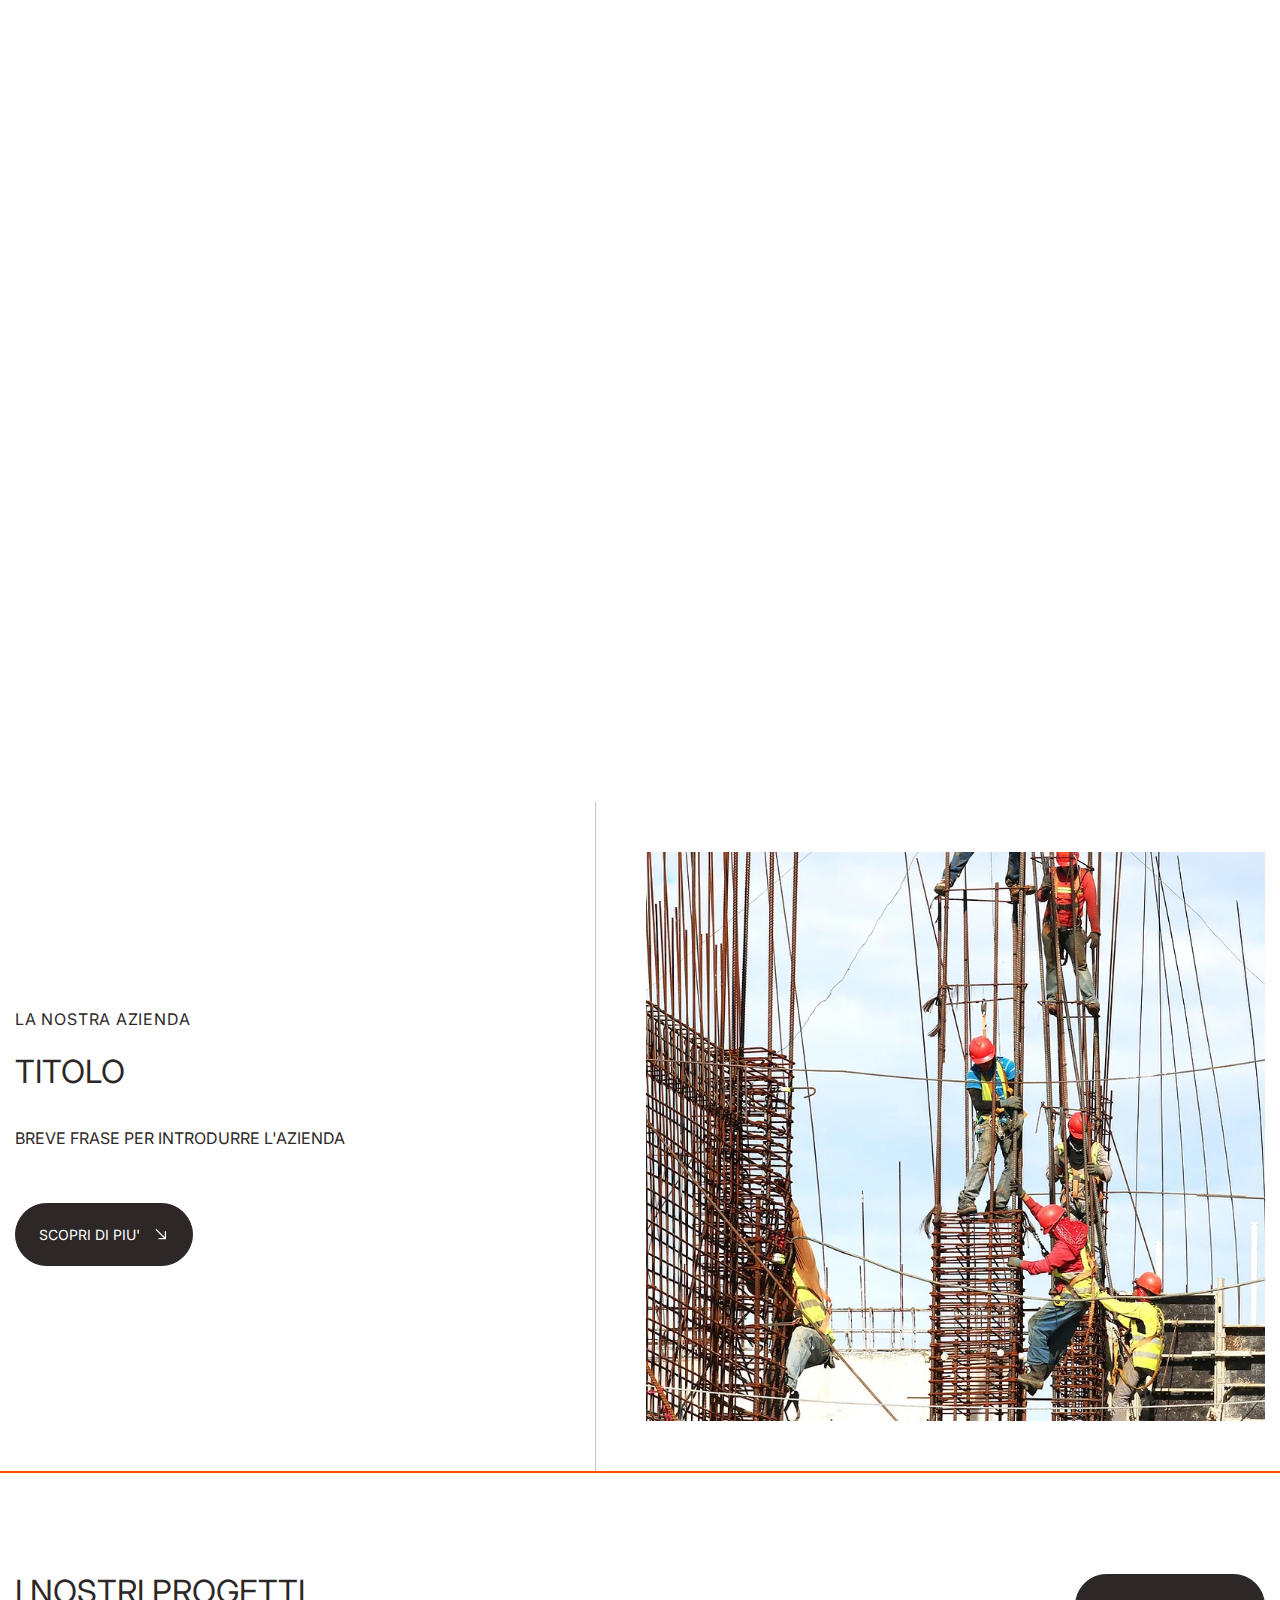
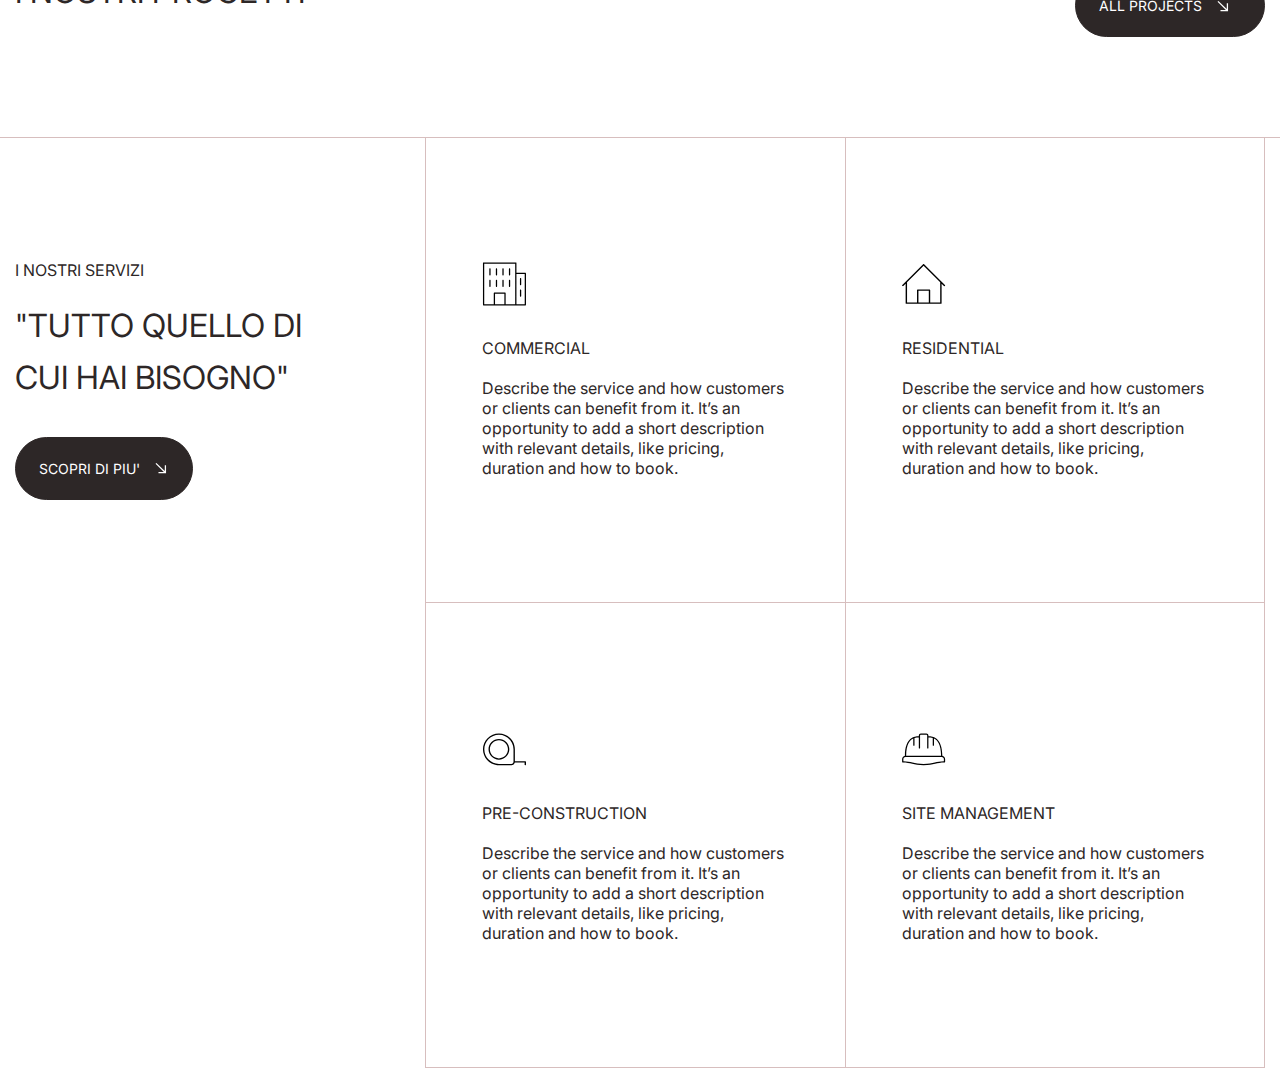
==== index.html @ 2eb49953 "add files" ====
<!DOCTYPE html>
<html lang="en">
	<head>
		<meta charset="UTF-8" />
		<meta name="viewport" content="width=device-width, initial-scale=1.0" />
		<link
			href="https://fonts.googleapis.com/css?family=Inter:regular,600,700,800&display=swap"
			rel="stylesheet"
		/>
		<link
			rel="stylesheet"
			href="https://cdn.jsdelivr.net/npm/swiper@11/swiper-bundle.min.css"
		/>
		<link rel="stylesheet" href="css/style.css" />
		<title>Opus Edile</title>
	</head>
	<body>
		<div class="wrapper">
			<header class="header">
				<div class="header__container">
					<a href="#" class="header__logo">Opus Edile</a>
					<nav class="header__menu menu">
						<div class="menu__body">
							<ul class="menu__list">
								<li class="menu__item">
									<a href="#Home" class="menu__link">HOME</a>
								</li>
								<li class="menu__item">
									<a href="#Home" class="menu__link">CHI SIAMO</a>
								</li>
								<li class="menu__item">
									<a href="./servici.html" class="menu__link">SERVIZI</a>
								</li>
								<li class="menu__item">
									<a href="#Home" class="menu__link">SOSTENIBILITA'</a>
								</li>
								<li class="menu__item">
									<a href="#Home" class="menu__link">CONTATTACI</a>
								</li>
							</ul>
						</div>
					</nav>
					<button class="icon-menu" type="button">
						<span></span>
					</button>
				</div>
			</header>
			<main class="page">
				<section class="page__testo testo">
					<div class="testo__container">
						<div class="testo__body">
							<h1 class="testo__title">TESTO</h1>
							<h2 class="testo__subtitle">SOTTOTESTO</h2>
						</div>
					</div>
					<div class="testo__video _ibg">
						<video autoplay muted loop>
							<source src="img/testo/sky.mp4" type="video/mp4" />
						</video>
					</div>
				</section>
				<section class="page__titolo titolo">
					<div class="titolo__container">
						<div class="titolo__content">
							<div class="titolo__info">
								<p class="titolo__subtitle text">LA NOSTRA AZIENDA</p>
								<h2 class="titolo__title title">TITOLO</h2>
								<p class="titolo__text text">
									BREVE FRASE PER INTRODURRE L'AZIENDA
								</p>
							</div>
							<a href="./servici.html" class="titolo__button button"
								>SCOPRI DI PIU'<svg class="btn-arrow" width="14" height="14">
									<use href="./img/icons/symbol-defs.svg#icon-arrow"></use></svg
							></a>
						</div>
						<div class="titolo__image">
							<img src="img/titolo/builders-vertical.webp" alt="builders" />
						</div>
					</div>
				</section>
				<section class="page__projects projects">
					<div class="projects__container">
						<div class="projects__head">
							<div class="projects__title title">I NOSTRI PROGETTI</div>
							<a href="./sostenibilita.html" class="projects__button button"
								>ALL PROJECTS<svg class="btn-arrow" width="14" height="14">
									<use href="./img/icons/symbol-defs.svg#icon-arrow"></use></svg
							></a>
						</div>
						<!-- <div class="project__slider">
							<div class="swiper-container">
								<div class="swiper-wrapper">
									<div class="swiper-slide"></div>
								</div>
								<div class="swiper-button-prev"></div>
								<div class="swiper-slider-next"></div>
							</div>
						</div> -->
					</div>
				</section>
				<section class="page__services services">
					<div class="services__container">
						<div class="services__info info-services">
							<p class="info-services__text text">I NOSTRI SERVIZI</p>
							<h2 class="info-services__title title">
								"TUTTO QUELLO DI CUI HAI BISOGNO"
							</h2>
							<a href="./servici.html" class="info-services__button button"
								>SCOPRI DI PIU'<svg class="btn-arrow" width="14" height="14">
									<use href="./img/icons/symbol-defs.svg#icon-arrow"></use></svg
							></a>
						</div>
						<div class="services__cards cards-services">
							<ul class="cards-services__list">
								<li class="cards-services__item">
									<svg class="cards-services__icon" width="44" height="44">
										<use
											href="./img/icons/symbol-defs.svg#icon-commercial"
										></use>
									</svg>
									<h3 class="cards-services__title text">COMMERCIAL</h3>
									<p class="cards-services__text text">
										Describe the service and how customers or clients can
										benefit from it. It’s an opportunity to add a short
										description with relevant details, like pricing, duration
										and how to book.
									</p>
								</li>
								<li class="cards-services__item">
									<svg class="cards-services__icon" width="44" height="44">
										<use
											href="./img/icons/symbol-defs.svg#icon-residential"
										></use>
									</svg>
									<h3 class="cards-services__title text">RESIDENTIAL</h3>
									<p class="cards-services__text text">
										Describe the service and how customers or clients can
										benefit from it. It’s an opportunity to add a short
										description with relevant details, like pricing, duration
										and how to book.
									</p>
								</li>
								<li class="cards-services__item">
									<svg class="cards-services__icon" width="44" height="44">
										<use
											href="./img/icons/symbol-defs.svg#icon-construction"
										></use>
									</svg>
									<h3 class="cards-services__title text">PRE-CONSTRUCTION</h3>
									<p class="cards-services__text text">
										Describe the service and how customers or clients can
										benefit from it. It’s an opportunity to add a short
										description with relevant details, like pricing, duration
										and how to book.
									</p>
								</li>
								<li class="cards-services__item">
									<svg class="cards-services__icon" width="44" height="44">
										<use
											href="./img/icons/symbol-defs.svg#icon-management"
										></use>
									</svg>
									<h3 class="cards-services__title text">SITE MANAGEMENT</h3>
									<p class="cards-services__text text">
										Describe the service and how customers or clients can
										benefit from it. It’s an opportunity to add a short
										description with relevant details, like pricing, duration
										and how to book.
									</p>
								</li>
							</ul>
						</div>
					</div>
				</section>
			</main>
			<footer class="footer"></footer>
		</div>
		<script src="https://cdn.jsdelivr.net/npm/swiper@11/swiper-bundle.min.js"></script>
		<script src="js/script.js"></script>
	</body>
</html>
---- css/style.css ----
/* ----------------------- */
/* -------- RESET -------- */
/* ---------------------- */
@import url("reset.css");
:root {
	--main-text: #2d2727;
	--second-clr: #fff;
	--menu-color: #2d2727;
}
/* ---------------------- */
body {
	font-family: Inter;
	color: var(--main-text);
}
/* ---------------------- */
.wrapper {
	min-height: 100%;
	display: flex;
	flex-direction: column;
	overflow: clip;
}
/* ---------------------- */
[class*="__container"] {
	max-width: 1300px;
	margin: 0 auto;
	padding: 0 15px;
}
/* ---------------------- */
.page {
	flex: 1 1 auto;
}

/* ----Header------------ */
.header {
	position: fixed;
	top: 0;
	left: 0;
	width: 100%;
	z-index: 50;
	color: var(--second-clr);
	padding: 40px 0px 40px 0px;
	transition: all 0.5s ease 0s;
}

.header__container {
	display: flex;
	align-items: center;
	justify-content: space-between;
	/* min-height: 110px; */
	position: relative;
	z-index: 21;
}
.header.sticky {
	padding: 35px 0px 35px 0px;
	background-color: #2d2727;
	transition: all 0.9s ease 0s;
}

@media (max-width: 991.98px) {
	.header {
		padding: 25px 0px 25px 0px;
	}
	.header.sticky {
		padding: 20px 0px 20px 0px;
	}
}
.header__logo {
	position: relative;
	z-index: 20;
	font-weight: 800;
	font-size: 25px;
	text-transform: uppercase;
}

@media (max-width: 424.98px) {
	.header__logo {
		font-size: 20px;
	}
}
.header__menu {
}
.menu {
}

.menu__list {
	display: flex;
	column-gap: 40px;
	flex-wrap: wrap;
}
.menu__item {
}
.menu__link {
	display: block;
	font-weight: 700;
	font-size: 14px;
	transition: color 0.6s ease 0s;
}
.menu__item:hover .menu__link {
	color: #ff5200;
}
.icon-menu {
	display: none;
}

@media (max-width: 991.98px) {
	.icon-menu {
		display: block;
		flex: 0 0 30px;
		height: 18px;
		position: relative;
		z-index: 30;
	}
	.icon-menu:active::before,
	.icon-menu:active::after,
	.icon-menu:active span {
		background-color: #fdc4a9;
	}
	.icon-menu span,
	.icon-menu::before,
	.icon-menu::after {
		content: "";
		right: 0;
		position: absolute;
		width: 100%;
		height: 2px;
		background-color: #fff;
		transition: all 0.3s ease 0s;
	}
	.icon-menu::before {
		top: 0;
	}

	.icon-menu::after {
		bottom: 0;
	}

	.icon-menu span {
		top: calc(50% - 1px);
	}

	.menu-open .icon-menu::before {
		top: calc(50% - 1px);
		transform: rotate(-45deg);
	}

	.menu-open .icon-menu::after {
		bottom: calc(50% - 1px);
		transform: rotate(45deg);
	}

	.menu-open .icon-menu span {
		width: 0;
	}

	.menu-open .menu__body,
	.menu-open .menu__body::before {
		right: 0;
	}

	.menu__body {
		position: fixed;
		height: 100%;
		width: 275px;
		right: -100%;
		top: 0;
		padding: 100px 15px 30px 15px;
		background-color: var(--menu-color);
		overflow: auto;
		transition: right 0.4s ease 0s;
	}

	.menu__body::before {
		content: "";
		width: 275px;
		position: fixed;
		top: 0;
		right: -100%;
		z-index: 2;
		height: 70px;
		background-color: var(--menu-color);
		transition: right 0.4s ease 0s;
	}

	.menu__list {
		flex-direction: column;
		justify-content: center;
		text-align: center;
		row-gap: 30px;
	}

	.menu__link {
		font-size: 30px;
		font-weight: 400;
	}

	.menu__item:focus .menu__link,
	.menu__item:active .menu__link,
	.menu__item:hover .menu__link {
		color: #fdc4a9;
	}
}

@media (max-width: 767.98px) {
	.menu__body {
		width: 100%;
	}

	.menu__body::before {
		content: "";
		position: fixed;
		top: 0;
		/* left: 0; */
		width: 100%;
	}
}

/* ----Page---------------- */

/* ----Testo--------------- */

._ibg {
	position: relative;
}

._ibg video {
	position: absolute;
	width: 100%;
	height: 100%;
	top: 0;
	left: 0;
	z-index: 1;
	object-fit: cover;
}

.testo__video {
	position: absolute;
	width: 100%;
	height: 100%;
	top: 0;
	left: 0;
}

@media (max-width: 998.98px) {
	.testo__video video {
		object-position: right;
	}
}

.page__testo {
	position: relative;
}

.testo__body {
	padding: 530px 0px 100px 0px;
	position: relative;
	z-index: 2;
}

.testo__title {
	color: var(--second-clr);
	font-size: 95px;
	line-height: 1.21;
}

.testo__title:not(:last-child) {
	margin-bottom: 18px;
}

.testo__subtitle {
	color: var(--second-clr);
	font-size: 32px;
}

@media (max-width: 998.98px) {
	.testo__body {
		padding: 150px 0px 150px 0px;
	}
	.testo__title {
		font-size: 75px;
	}

	.testo__subtitle {
		font-size: 30px;
	}
}

@media (max-width: 424.98px) {
	.testo__body {
		padding: 100px 0px 85px 0px;
	}
	.testo__title {
		font-size: 50px;
	}

	.testo__subtitle {
		font-size: 28px;
	}
}

@media (max-width: 320px) {
	.testo__body {
		padding: 90px 0px 85px 0px;
	}

	.testo__title {
		font-size: 40px;
	}
	.testo__subtitle {
		font-size: 26px;
	}
}

/* ----Titolo------------------ */
.page__titolo {
}
.titolo {
	border-bottom: 2px solid #ff5200;
}
.titolo__container {
	display: flex;
	justify-content: space-between;
	align-items: center;
}

@media (max-width: 991.98px) {
	.titolo {
		padding-top: 10px;
		padding-bottom: 25px;
	}
	.titolo__container {
		flex-direction: column;
		align-items: start;
	}
}

.titolo__content {
}
.titolo__info {
	margin-bottom: 50px;
}

.titolo__subtitle {
	line-height: 1.39;
	letter-spacing: 0.788px;
	margin-bottom: 16px;
}
.text {
}
.titolo__title {
	margin-bottom: 27px;
}
.title {
	font-size: 32px;
	line-height: 1.6;
}
.titolo__text {
	line-height: 1.8;
}

@media (max-width: 991.98px) {
	.titolo__content {
		padding: 150px 0 100px 0;
	}
	.titolo__subtitle {
		font-size: 14px;
		font-weight: 600;
	}
	.title {
		font-size: 50px;
	}
}

@media (max-width: 374.98px) {
	.title {
		font-size: 40px;
	}
}
.titolo__button {
}
.button {
	display: flex;
	align-items: center;
	column-gap: 14px;
	background-color: var(--menu-color);
	border: 1px solid var(--menu-color);
	color: var(--second-clr);
	font-size: 14px;
	padding: 22px 23px;
	border-radius: 50px;
	max-width: 178px;
	transition: all 0.6s ease 0s;
}
.button .btn-arrow {
	transition: all 0.4s ease 0s;
	fill: var(--second-clr);
}

.button:hover,
.button:active {
	background-color: var(--second-clr);
	color: var(--menu-color);
}

.button:hover .btn-arrow,
.button:active .btn-arrow {
	transform: rotate(315deg);
	fill: #2d2727;
}
.titolo__image {
	padding: 50px 0 50px 50px;
	border-left: 1px solid #d7bebe;
}

.titolo__image img {
	width: 619px;
}
@media (max-width: 991.98px) {
	.titolo__image {
		padding: 0;
		border: none;
		width: 100%;
	}
	.titolo__image img {
		width: 100%;
	}
}
/* ----Projects--------------- */
.page__projects {
}
.projects {
	padding: 93px 0 100px 0;
}
.projects__container {
}
.projects__head {
	display: flex;
	justify-content: space-between;
}
.projects__title {
}
.title {
}
.projects__button {
	margin-top: 8px;
	min-width: 190px;
}
.button {
}
.btn-arrow {
}
.project__slider {
}

/* ----Services------------------- */
.page__services {
}
.services {
	border-top: 1px solid #d7bebe;
}
.services__container {
	display: flex;
	justify-content: space-between;
}

@media (max-width: 991.98px) {
	.services__container {
		flex-direction: column;
		row-gap: 30px;
	}
}
.services__info {
	padding-top: 122px;
	padding-right: 5px;
}
.info-services {
}
.info-services__text {
	margin-bottom: 20px;
	text-transform: uppercase;
}
.text {
}
.info-services__title {
	text-transform: uppercase;
	margin-bottom: 34px;
}

@media (max-width: 991.98px) {
	.info-services__title {
		max-width: 665px;
	}
	.info-services__text {
		font-weight: 500;
	}
}
.title {
}
.info-services__button {
}
.button {
}
.btn-arrow {
}
.services__cards {
}
.cards-services {
}
.cards-services__list {
	display: flex;
	flex-wrap: wrap;
	justify-content: end;
}

.cards-services__item {
	padding: 124px 56px;
	border-left: 1px solid #d7bebe;
	border-bottom: 1px solid #d7bebe;
	flex: 50%;
	max-width: 420px;
}
@media (max-width: 991.98px) {
	.cards-services__list {
		justify-content: center;
	}
	.cards-services__item:nth-child(-n + 2) {
		border-top: 1px solid #d7bebe;
	}
}

.cards-services__item:nth-child(2n + 2) {
	border-right: 1px solid #d7bebe;
}
.cards-services__icon {
	margin-bottom: 28px;
}
.cards-services__title {
	margin-bottom: 20px;
	text-transform: uppercase;
}
.cards-services__text {
}
@media (max-width: 767.98px) {
	.cards-services__list {
		flex-direction: column;
	}
	.cards-services__item {
		max-width: 100%;
		border-right: 1px solid #d7bebe;
	}
	.cards-services__item:not(:first-child) {
		border-top: none;
	}
}
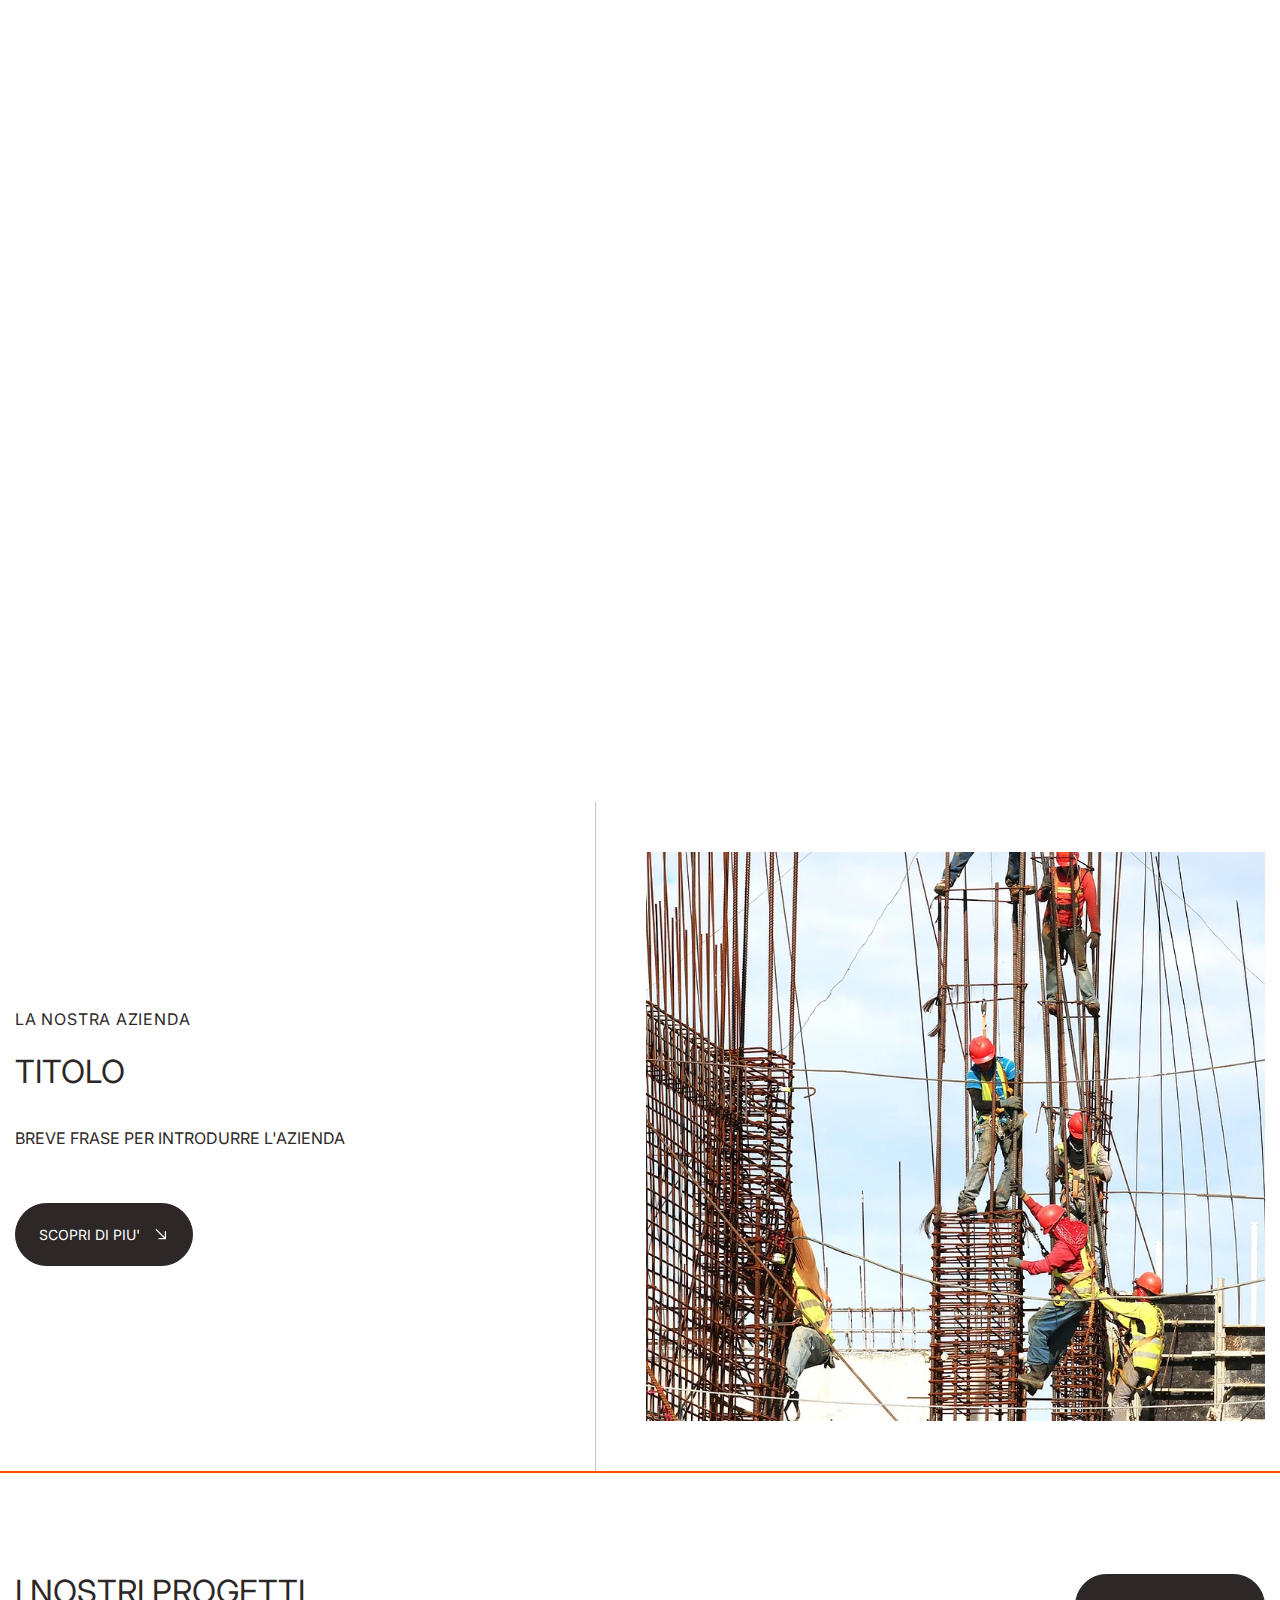
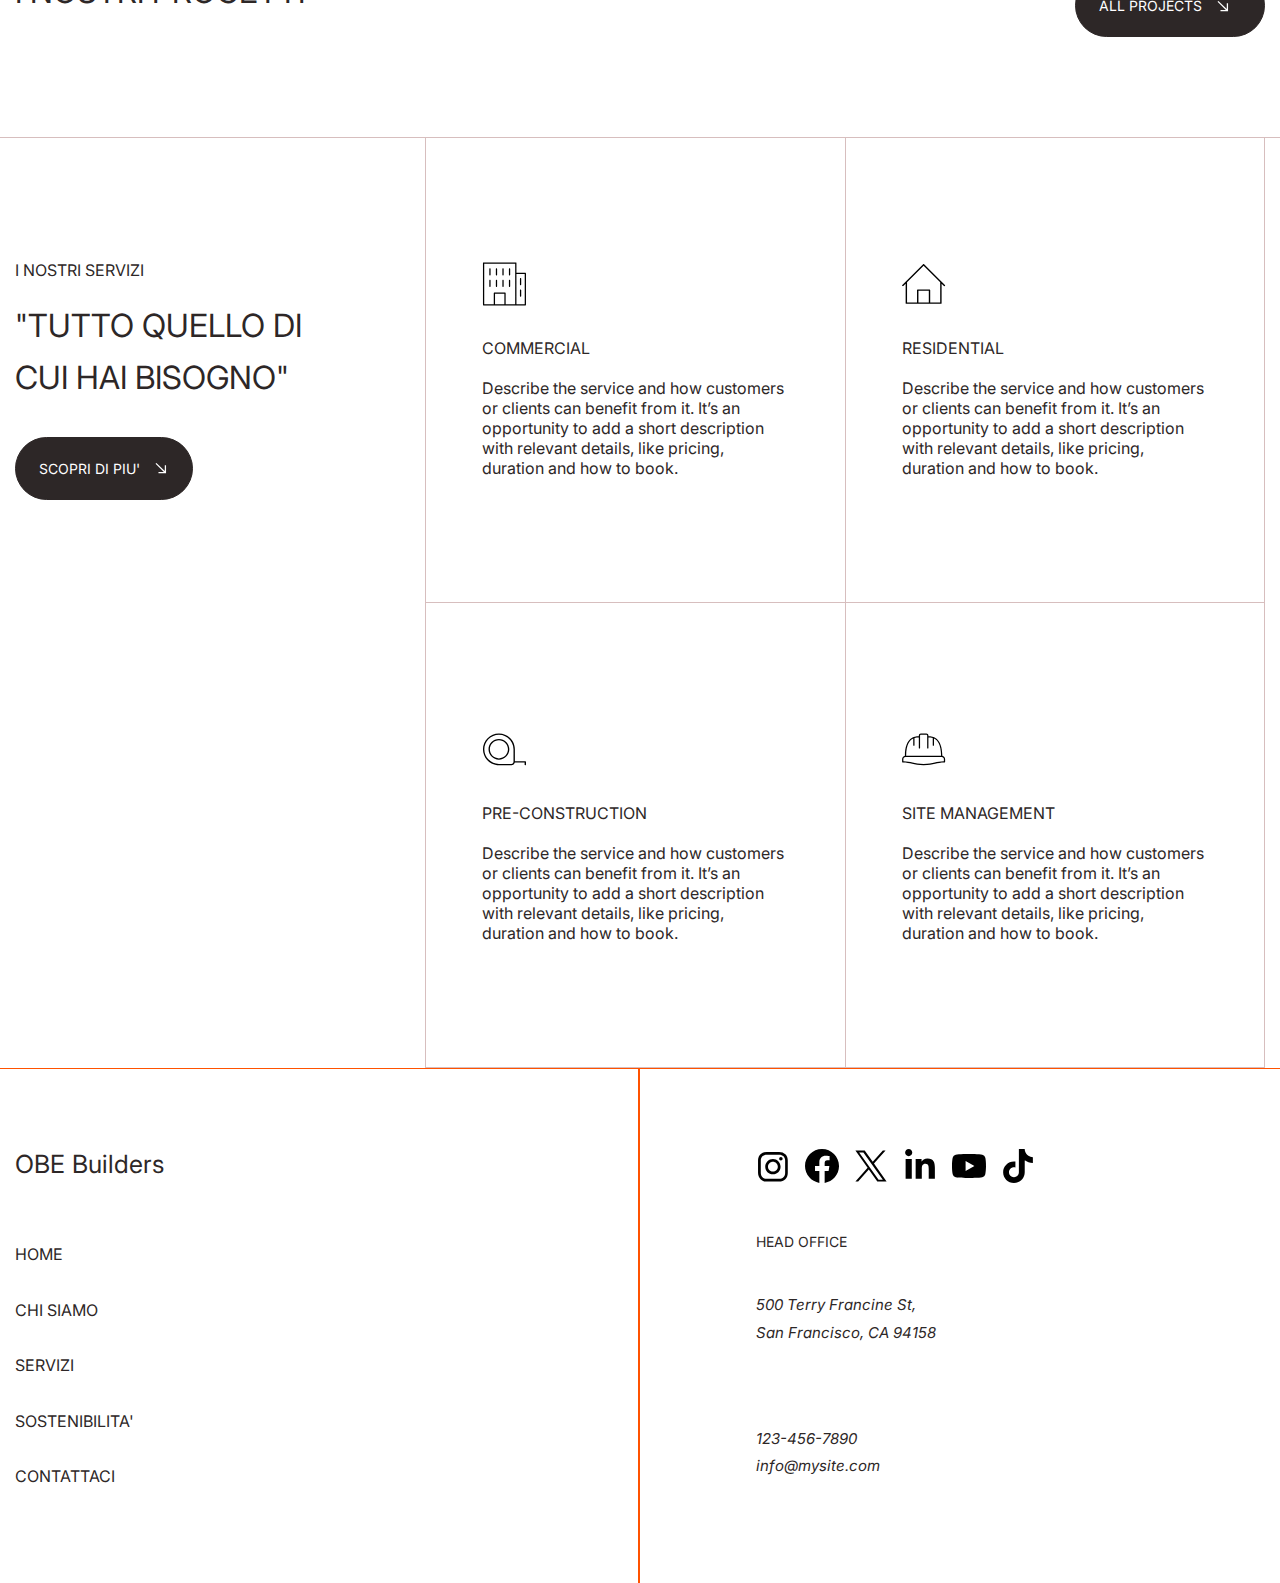
==== commit 86fd8289: "add footer" ====
--- a/index.html
+++ b/index.html
@@ -174,7 +174,106 @@
 					</div>
 				</section>
 			</main>
-			<footer class="footer"></footer>
+			<footer class="footer">
+				<div class="footer__container">
+					<div class="footer__menu">
+						<h3 class="footer__title">OBE Builders</h3>
+						<nav class="footer__nav menu-footer">
+							<div class="menu-footer__body">
+								<ul class="menu-footer__list">
+									<li class="menu-footer__item">
+										<a href="#Home" class="menu-footer__link">HOME</a>
+									</li>
+									<li class="menu-footer__item">
+										<a href="#Home" class="menu-footer__link">CHI SIAMO</a>
+									</li>
+									<li class="menu-footer__item">
+										<a href="./servici.html" class="menu-footer__link"
+											>SERVIZI</a
+										>
+									</li>
+									<li class="menu-footer__item">
+										<a href="#Home" class="menu-footer__link">SOSTENIBILITA'</a>
+									</li>
+									<li class="menu-footer__item">
+										<a href="#Home" class="menu-footer__link">CONTATTACI</a>
+									</li>
+								</ul>
+							</div>
+						</nav>
+					</div>
+					<div class="footer__contacts contacts-footer">
+						<ul class="contacts-footer__socials socials-contacts">
+							<li class="social-contacts__item">
+								<a href="" class="social-contacts__link">
+									<svg class="social-icon" height="34" width="34">
+										<use
+											href="./img/icons/symbol-defs.svg#icon-instagram"
+										></use>
+									</svg>
+								</a>
+							</li>
+							<li class="social-contacts__item">
+								<a href="" class="social-contacts__link">
+									<svg class="social-icon" height="34" width="34">
+										<use href="./img/icons/symbol-defs.svg#icon-facebook"></use>
+									</svg>
+								</a>
+							</li>
+							<li class="social-contacts__item">
+								<a href="" class="social-contacts__link">
+									<svg class="social-icon" height="34" width="34">
+										<use href="./img/icons/symbol-defs.svg#icon-x"></use>
+									</svg>
+								</a>
+							</li>
+							<li class="social-contacts__item">
+								<a href="" class="social-contacts__link">
+									<svg class="social-icon" height="34" width="34">
+										<use href="./img/icons/symbol-defs.svg#icon-linkedin"></use>
+									</svg>
+								</a>
+							</li>
+							<li class="social-contacts__item">
+								<a href="" class="social-contacts__link">
+									<svg class="social-icon" height="34" width="34">
+										<use href="./img/icons/symbol-defs.svg#icon-youtube"></use>
+									</svg>
+								</a>
+							</li>
+							<li class="social-contacts__item">
+								<a href="" class="social-contacts__link">
+									<svg class="social-icon" height="34" width="34">
+										<use href="./img/icons/symbol-defs.svg#icon-tiktok"></use>
+									</svg>
+								</a>
+							</li>
+						</ul>
+						<h4 class="contacts-footer__title">HEAD OFFICE</h4>
+						<address class="contacts-footer__address address-contacts">
+							<ul class="address-contacts__list">
+								<li class="address-contacts__item">
+									<a href="" class="address-contacts__link"
+										>500 Terry Francine St, San Francisco, CA 94158</a
+									>
+								</li>
+								<li class="address-contacts__item">
+									<a href="tel:1234567890" class="address-contacts__link"
+										>123-456-7890</a
+									>
+								</li>
+								<li class="address-contacts__item">
+									<a
+										href="maleto:info@mysite.com"
+										class="address-contacts__link"
+										>info@mysite.com</a
+									>
+								</li>
+							</ul>
+						</address>
+					</div>
+				</div>
+			</footer>
 		</div>
 		<script src="https://cdn.jsdelivr.net/npm/swiper@11/swiper-bundle.min.js"></script>
 		<script src="js/script.js"></script>
--- a/css/style.css
+++ b/css/style.css
@@ -551,3 +551,119 @@
 		border-top: none;
 	}
 }
+
+/* ----Footer------- */
+.footer {
+	border-top: 1px solid #ff5200;
+}
+.footer__container {
+	display: flex;
+}
+
+.footer__menu {
+	border-right: 2px solid #ff5200;
+	flex: 0 1 50%;
+	padding-top: 80px;
+	padding-bottom: 96px;
+}
+
+@media (max-width: 998.98px) {
+	.footer__menu {
+		display: none;
+	}
+}
+.footer__title {
+	font-size: 25px;
+	margin-bottom: 64px;
+}
+.footer__nav {
+}
+.menu-footer {
+}
+.menu-footer__body {
+}
+.menu-footer__list {
+}
+.menu-footer__item:not(:last-child) {
+	margin-bottom: 33px;
+}
+.menu-footer__link {
+	line-height: 1.4;
+	transition: color 0.3s ease 0s;
+}
+
+.menu-footer__link:hover {
+	color: #ff5200;
+}
+.menu__item {
+}
+
+.footer__contacts {
+}
+.contacts-footer {
+	padding-top: 80px;
+	padding-left: 116px;
+}
+.contacts-footer__socials {
+}
+.socials-contacts {
+	display: flex;
+	column-gap: 15px;
+	margin-bottom: 45px;
+}
+.social-contacts__link {
+	transition: all 0.3s ease 0s;
+}
+.social-contacts__item:hover .social-contacts__link {
+	fill: #ff5200;
+}
+.social-contacts__link {
+}
+.social-icon {
+}
+.contacts-footer__title {
+	font-size: 14px;
+	line-height: 1.4;
+	margin-bottom: 39px;
+	text-transform: uppercase;
+}
+.contacts-footer__address {
+}
+.address-contacts {
+}
+.address-contacts__list {
+}
+
+.address-contacts__item {
+	line-height: 1.81;
+	font-size: 15px;
+}
+.address-contacts__item:first-child {
+	max-width: 183px;
+	line-height: 1.87;
+	margin-bottom: 78px;
+}
+.address-contacts__link {
+}
+
+@media (max-width: 998.98px) {
+	.contacts-footer__title {
+		font-size: 18px;
+		font-weight: 500;
+	}
+	.contacts-footer {
+		padding-top: 30px;
+		padding-left: 20px;
+	}
+	.address-contacts__item:first-child {
+		margin-bottom: 40px;
+	}
+}
+@media (max-width: 374.98px) {
+	.contacts-footer {
+		padding-left: 0px;
+	}
+	.address-contacts__item:first-child {
+		margin-bottom: 25px;
+	}
+}
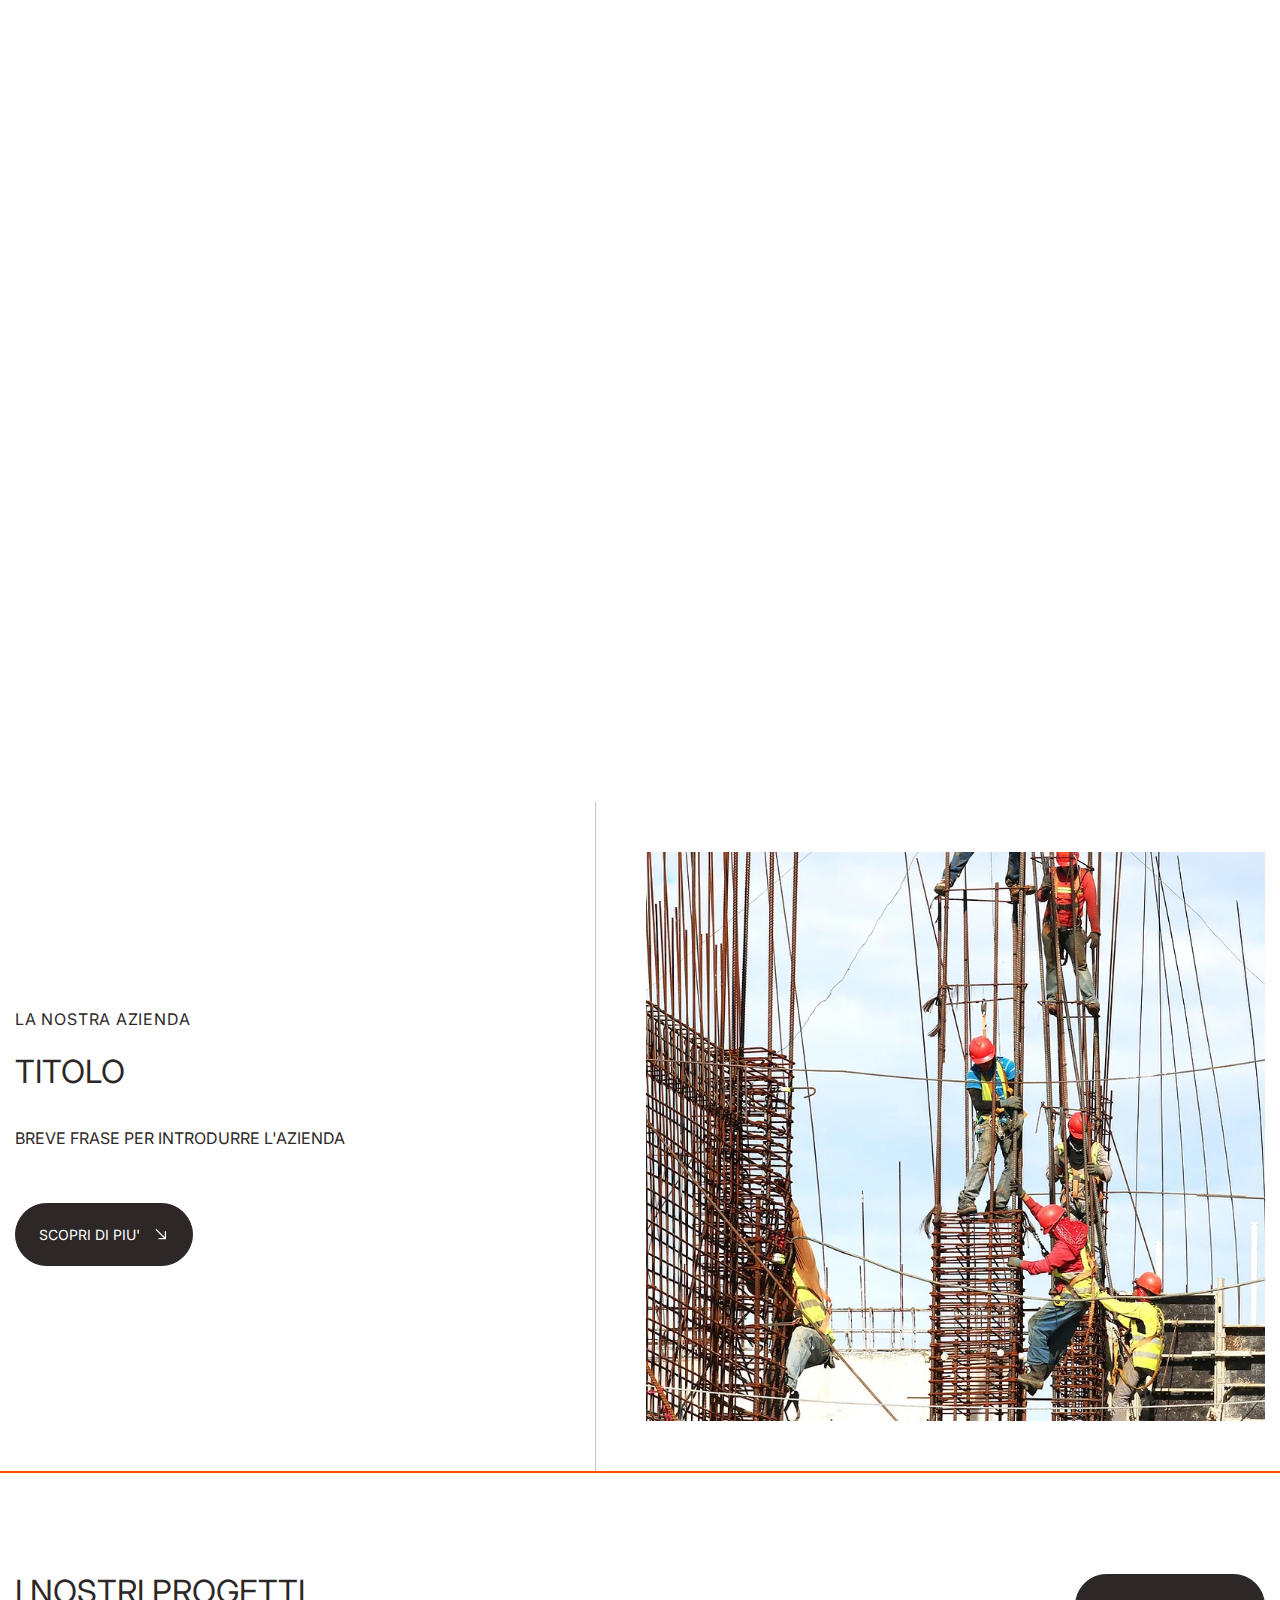
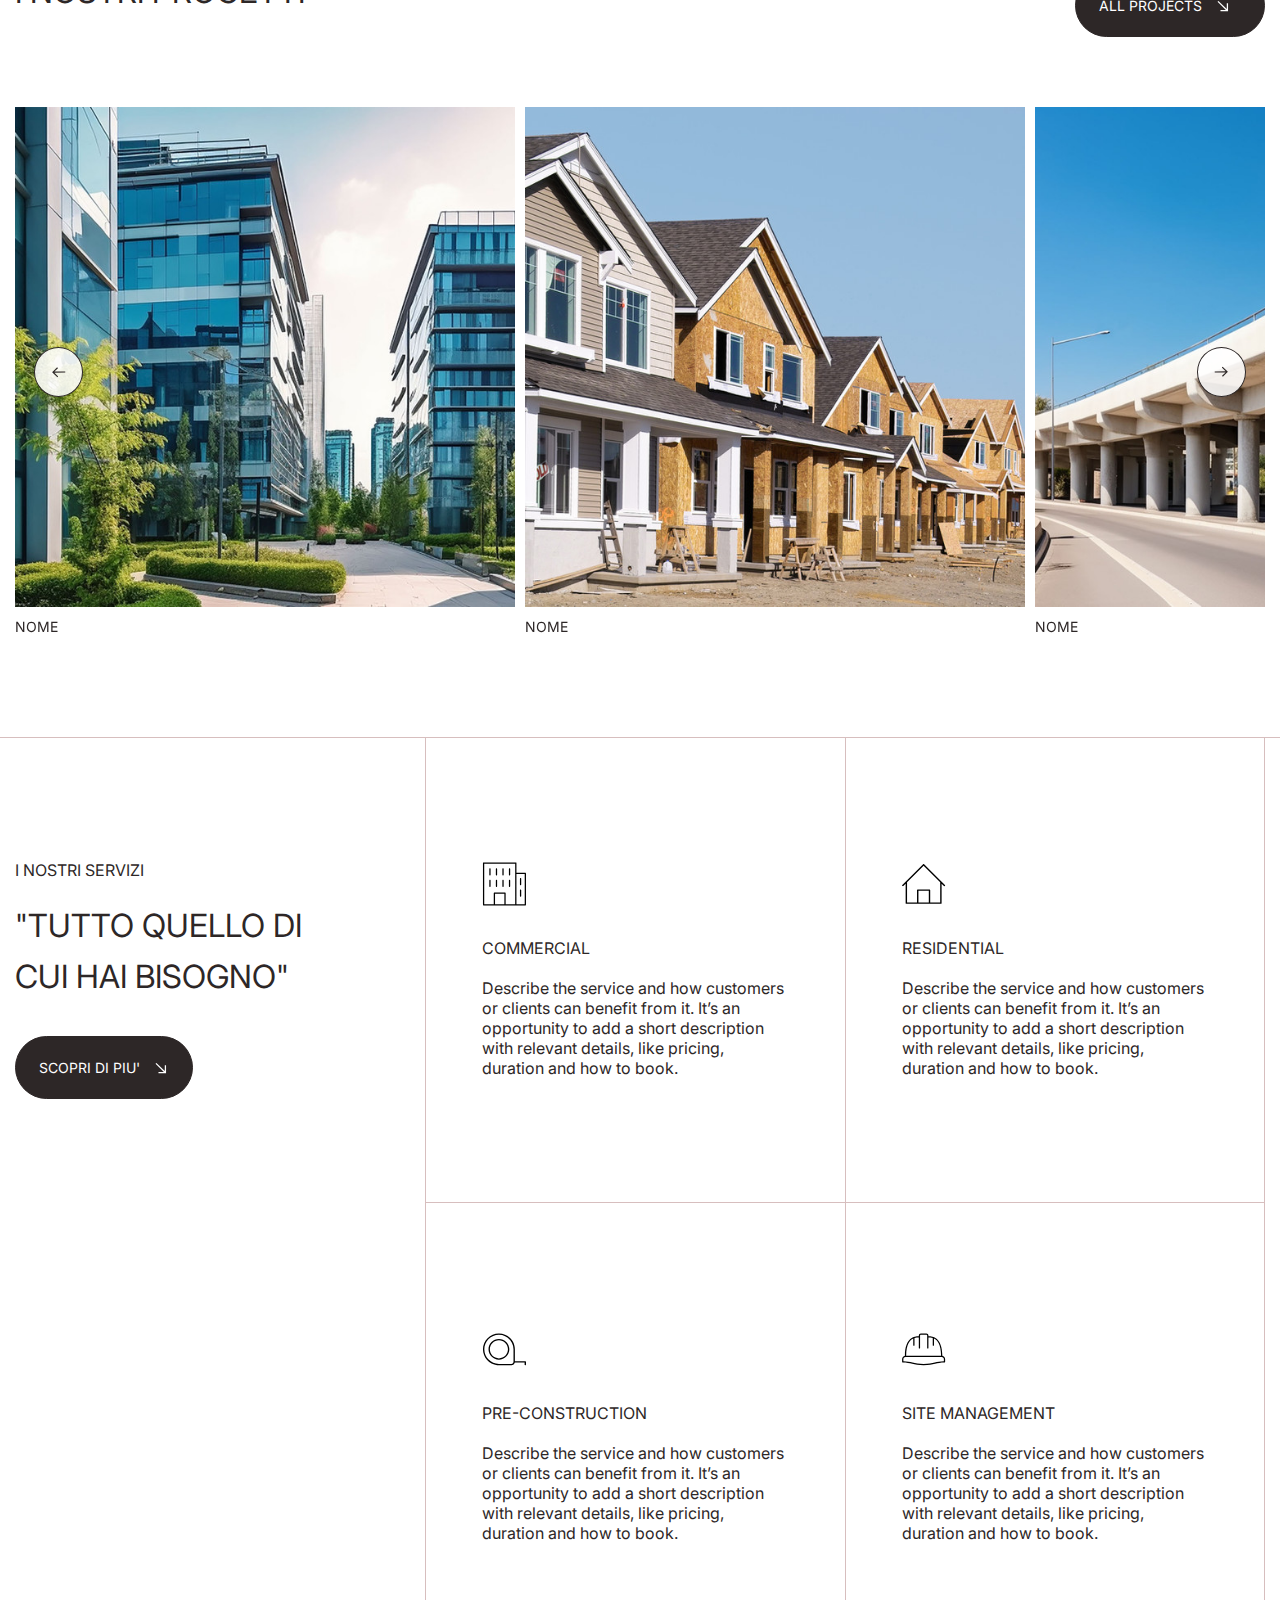
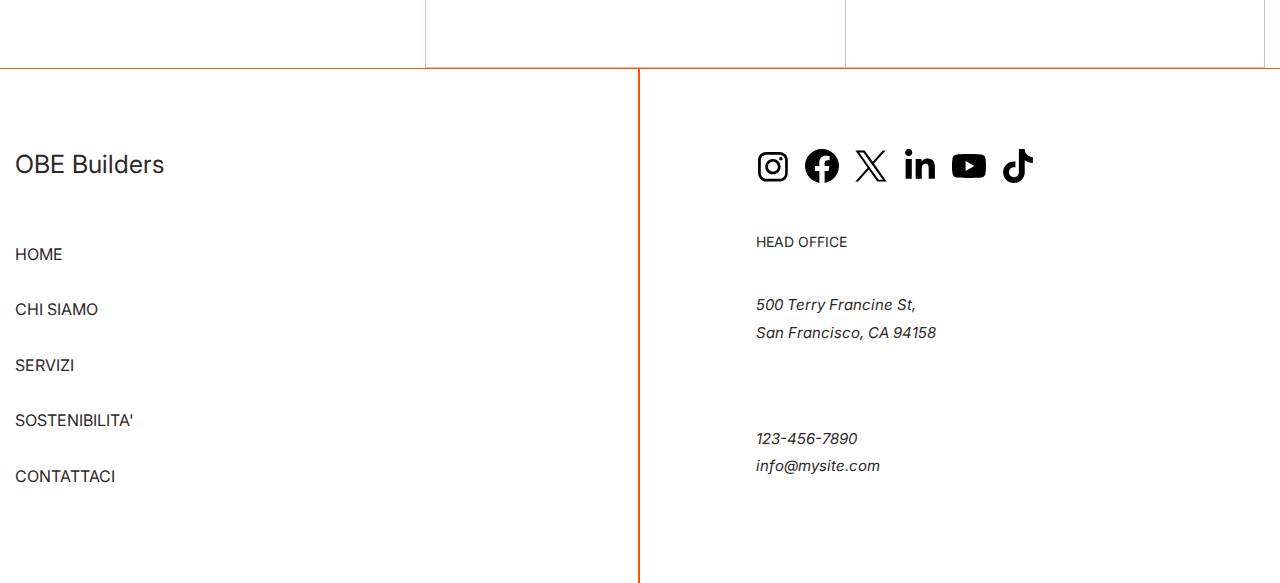
==== commit 2d54980d: "add slider" ====
--- a/index.html
+++ b/index.html
@@ -88,15 +88,50 @@
 									<use href="./img/icons/symbol-defs.svg#icon-arrow"></use></svg
 							></a>
 						</div>
-						<!-- <div class="project__slider">
-							<div class="swiper-container">
-								<div class="swiper-wrapper">
-									<div class="swiper-slide"></div>
+						<div class="project__slider">
+							<div class="slider-project swiper">
+								<div class="slider-project__wrapper swiper-wrapper">
+									<div class="slider-project__slide swiper-slide">
+										<div class="slider-project__image">
+											<img src="./img/projects/slide1.jpg" alt="slide1" />
+										</div>
+										<p class="slider-project__text">NOME</p>
+									</div>
+									<div class="slider-project__slide swiper-slide">
+										<div class="slider-project__image">
+											<img src="./img/projects/slide2.jpg" alt="slide2" />
+										</div>
+										<p class="slider-project__text">NOME</p>
+									</div>
+									<div class="slider-project__slide swiper-slide">
+										<div class="slider-project__image">
+											<img src="./img/projects/slide3.jpg" alt="slide3" />
+										</div>
+										<p class="slider-project__text">NOME</p>
+									</div>
+									<div class="slider-project__slide swiper-slide">
+										<div class="slider-project__image">
+											<img src="./img/projects/slide4.jpg" alt="slide4" />
+										</div>
+										<p class="slider-project__text">PEAK LOGISTICS CENTER</p>
+									</div>
+									<div class="slider-project__slide swiper-slide">
+										<div class="slider-project__image">
+											<img src="./img/projects/slide5.jpg" alt="slide5" />
+										</div>
+										<p class="slider-project__text">BROOKLINE WATER LINE</p>
+									</div>
+									<div class="slider-project__slide swiper-slide">
+										<div class="slider-project__image">
+											<img src="./img/projects/slide6.jpg" alt="slide6" />
+										</div>
+										<p class="slider-project__text">SILVER CREST DAM</p>
+									</div>
 								</div>
+								<div class="swiper-button-next"></div>
 								<div class="swiper-button-prev"></div>
-								<div class="swiper-slider-next"></div>
 							</div>
-						</div> -->
+						</div>
 					</div>
 				</section>
 				<section class="page__services services">
--- a/css/style.css
+++ b/css/style.css
@@ -435,9 +435,23 @@
 .projects__head {
 	display: flex;
 	justify-content: space-between;
+	margin-bottom: 70px;
 }
 .projects__title {
 }
+
+@media (max-width: 767.98px) {
+	.projects {
+		padding: 50px 0 70px 0;
+	}
+	.projects__title {
+		font-size: 28px;
+	}
+	.projects__head {
+		flex-direction: column;
+	}
+}
+
 .title {
 }
 .projects__button {
@@ -448,7 +462,101 @@
 }
 .btn-arrow {
 }
+
+/* =====Slider===================== */
 .project__slider {
+}
+.slider-project {
+	position: relative;
+}
+
+.slider-project__wrapper {
+}
+.swiper-wrapper {
+}
+.slider-project__slide {
+}
+
+/* Для автоматичного відображення кількості слайдів */
+.slider-project .swiper-slide {
+	width: auto;
+}
+
+/* .slider-project .swiper-slide:not(:last-child) {
+	margin-right: 10px;
+} */
+.slider-project__image {
+	text-align: center;
+	height: 500px;
+	margin-bottom: 10px;
+	background: radial-gradient(#383838 70%, #1b1b1b 100%);
+	overflow: hidden;
+	position: relative;
+}
+
+@media (max-width: 424.98px) {
+	.slider-project__image {
+		height: 300px;
+	}
+}
+img {
+	display: block;
+}
+.slider-project__image img {
+	max-width: 100%;
+	height: 100%;
+	/* Cтилі для ховера */
+	/* transform: scale(1); */
+	transition: all 0.7s ease-out;
+}
+
+.slider-project__image:hover img {
+	transform: scale(1.1) translateY(-5px);
+	opacity: 0.5;
+}
+
+.slider-project__text {
+	font-size: 14px;
+	text-transform: uppercase;
+	line-height: 1.4;
+}
+
+/* ---Стрілки перемикання---- */
+
+.slider-project .swiper-button-next::after,
+.slider-project .swiper-button-prev::after {
+	font-size: 30px;
+	color: transparent;
+	display: flex;
+	background: url("../img/arrow-slide.svg") no-repeat center/30%;
+	background-color: #ffffffe0;
+	height: 50px;
+	padding: 10px 16px;
+	border: 1px solid #2d2727;
+	border-radius: 50%;
+	transition: all 0.3s ease 0s;
+}
+.slider-project .swiper-button-next::after {
+	position: relative;
+	right: 20px;
+}
+.slider-project .swiper-button-prev::after {
+	position: relative;
+	left: 20px;
+	transform: rotate(180deg);
+}
+.swiper-button-next:hover.swiper-button-next::after,
+.swiper-button-prev:hover.swiper-button-prev::after {
+	background-color: #fff;
+}
+
+@media (max-width: 424.98px) {
+	.slider-project .swiper-button-next::after {
+		right: 5px;
+	}
+	.slider-project .swiper-button-prev::after {
+		left: 5px;
+	}
 }
 
 /* ----Services------------------- */
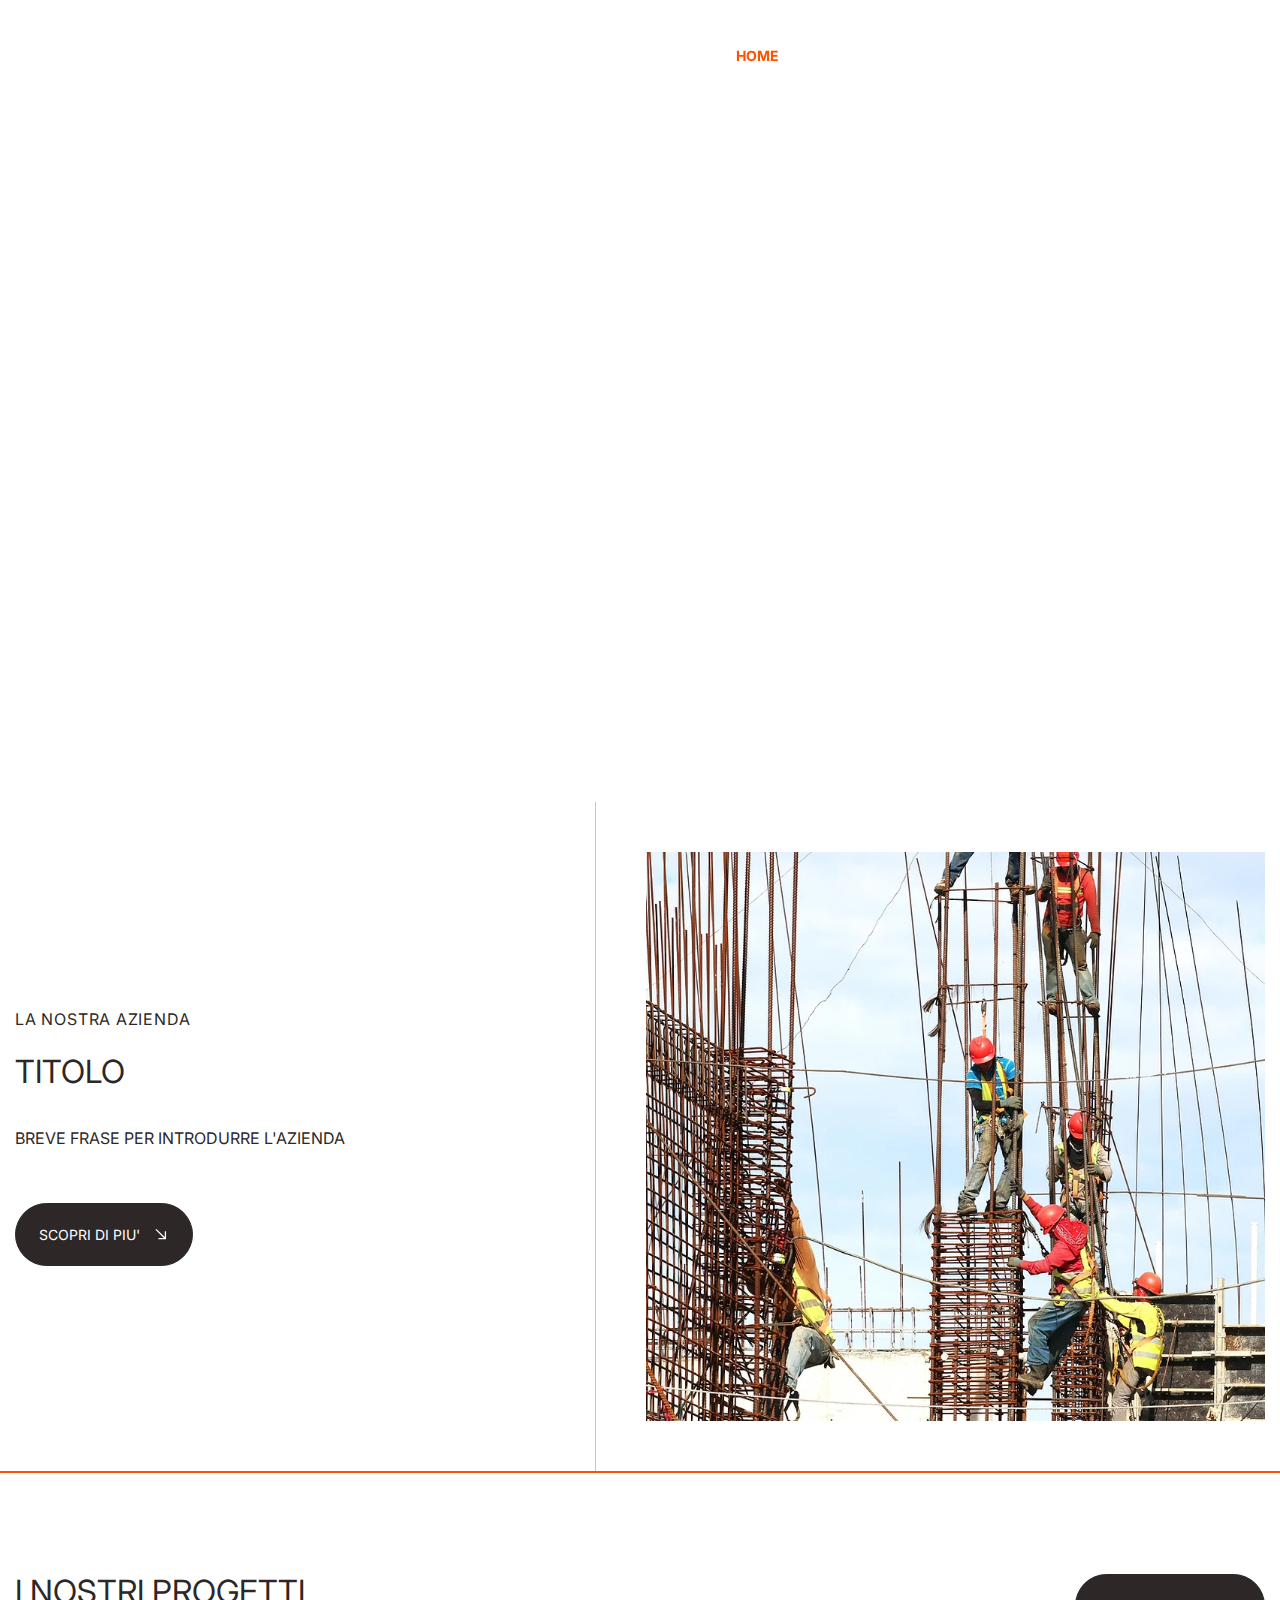
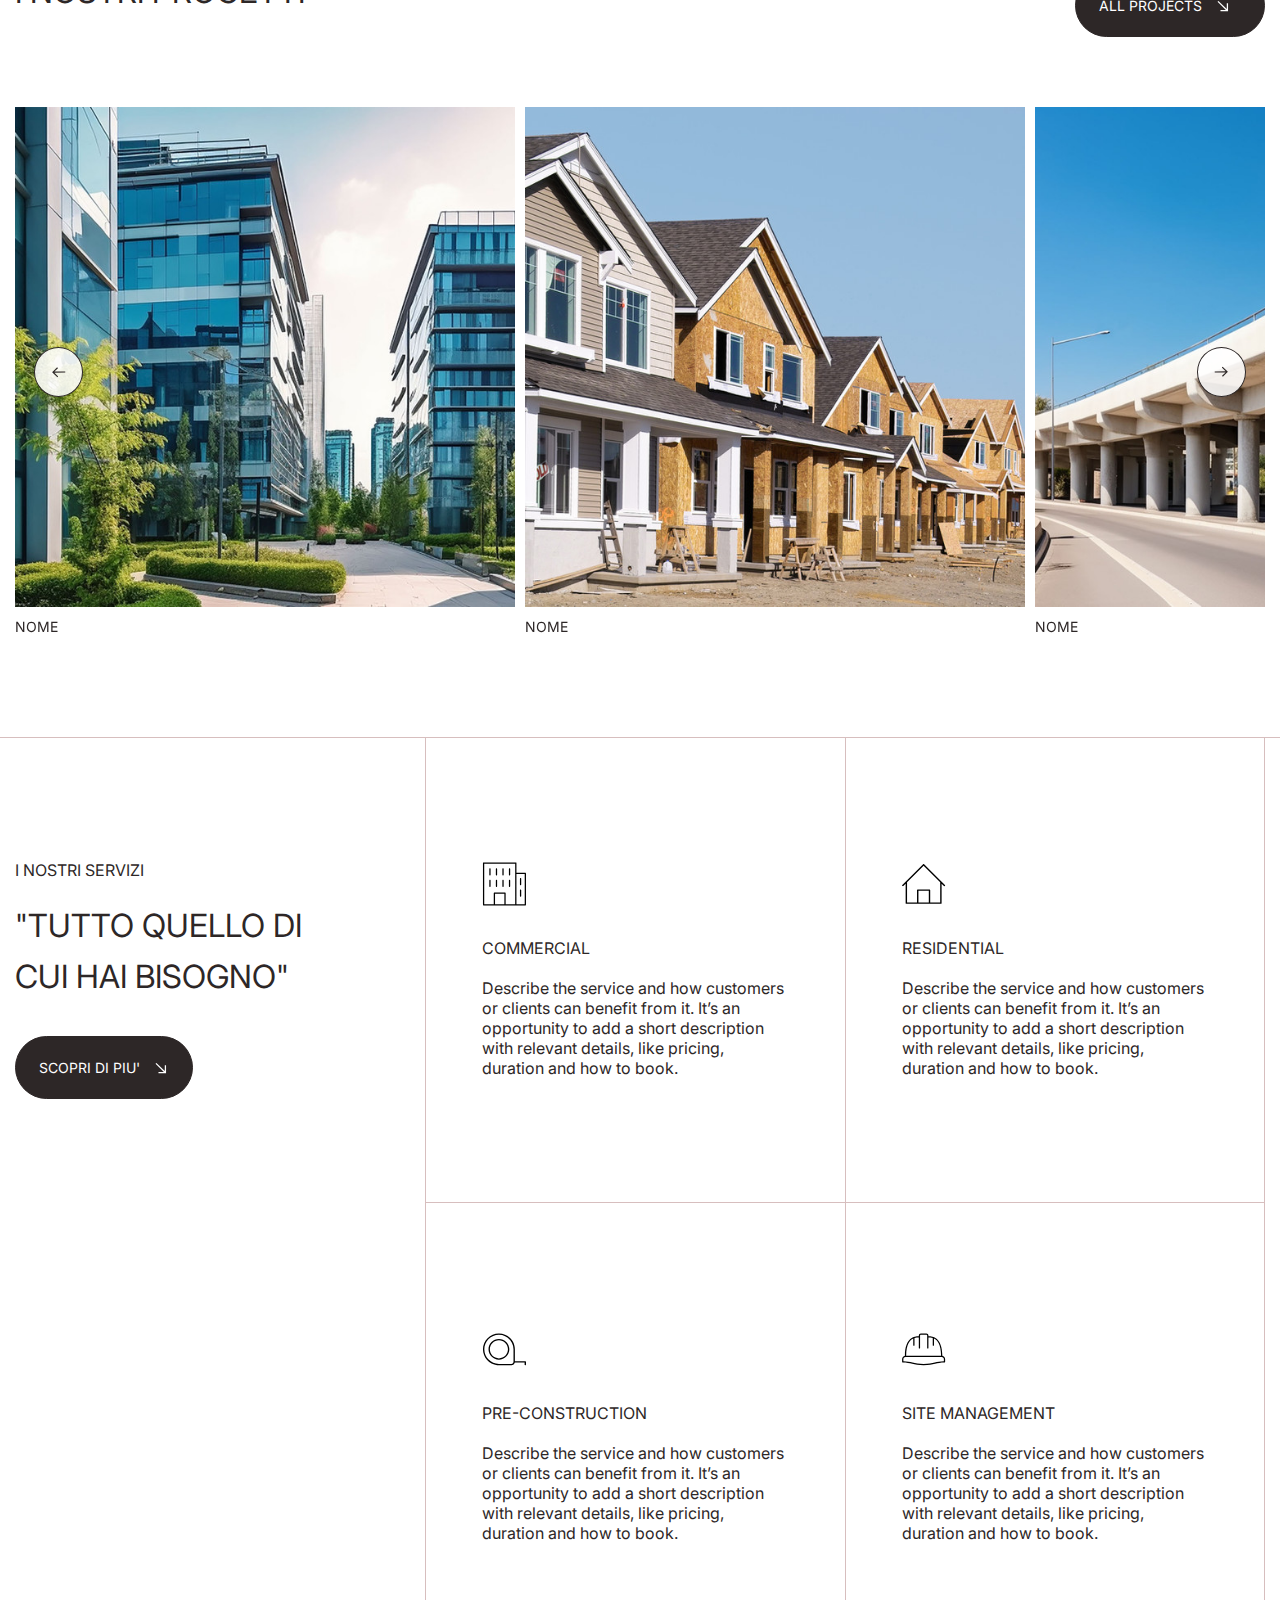
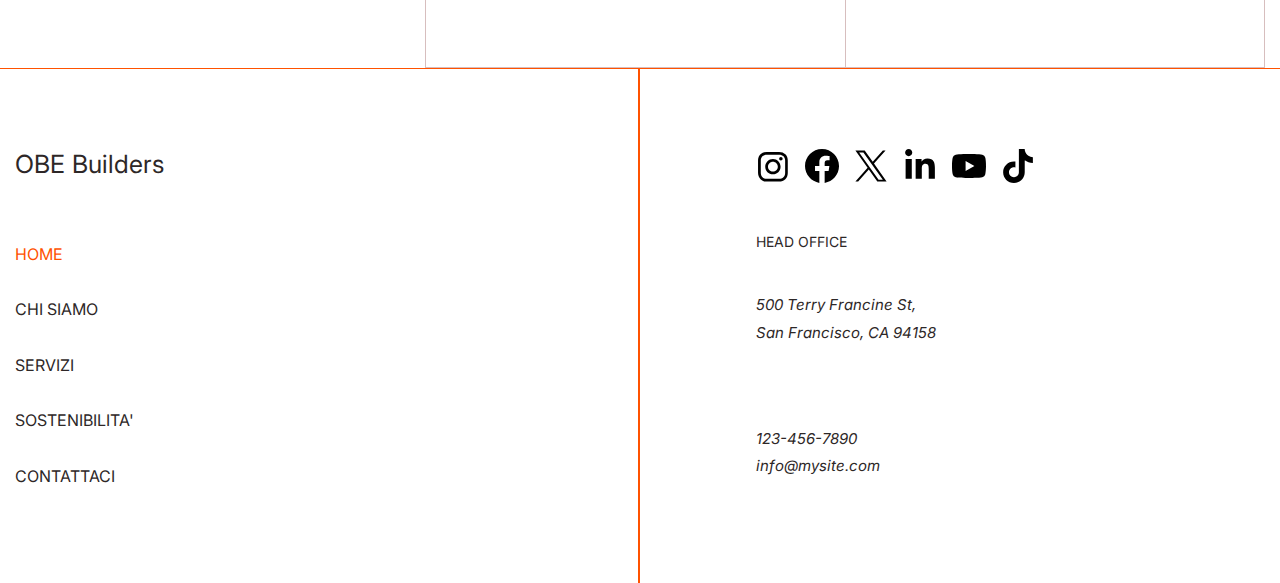
==== commit 6bebdac4: "new update" ====
--- a/index.html
+++ b/index.html
@@ -22,11 +22,11 @@
 					<nav class="header__menu menu">
 						<div class="menu__body">
 							<ul class="menu__list">
+								<li class="menu__item active__page">
+									<a href="#home" class="menu__link">HOME</a>
+								</li>
 								<li class="menu__item">
-									<a href="#Home" class="menu__link">HOME</a>
-								</li>
-								<li class="menu__item">
-									<a href="#Home" class="menu__link">CHI SIAMO</a>
+									<a href="./chi-siamo.html" class="menu__link">CHI SIAMO</a>
 								</li>
 								<li class="menu__item">
 									<a href="./servici.html" class="menu__link">SERVIZI</a>
@@ -46,7 +46,7 @@
 				</div>
 			</header>
 			<main class="page">
-				<section class="page__testo testo">
+				<section class="page__testo testo" id="home">
 					<div class="testo__container">
 						<div class="testo__body">
 							<h1 class="testo__title">TESTO</h1>
@@ -217,10 +217,14 @@
 							<div class="menu-footer__body">
 								<ul class="menu-footer__list">
 									<li class="menu-footer__item">
-										<a href="#Home" class="menu-footer__link">HOME</a>
-									</li>
-									<li class="menu-footer__item">
-										<a href="#Home" class="menu-footer__link">CHI SIAMO</a>
+										<a href="#home" class="menu-footer__link active__page"
+											>HOME</a
+										>
+									</li>
+									<li class="menu-footer__item">
+										<a href="./chi-siamo.html" class="menu-footer__link"
+											>CHI SIAMO</a
+										>
 									</li>
 									<li class="menu-footer__item">
 										<a href="./servici.html" class="menu-footer__link"
--- a/css/style.css
+++ b/css/style.css
@@ -2,6 +2,7 @@
 /* -------- RESET -------- */
 /* ---------------------- */
 @import url("reset.css");
+@import url("siamo.css");
 :root {
 	--main-text: #2d2727;
 	--second-clr: #fff;
@@ -28,6 +29,10 @@
 /* ---------------------- */
 .page {
 	flex: 1 1 auto;
+}
+
+.active__page {
+	color: #ff5200;
 }
 
 /* ----Header------------ */
@@ -110,11 +115,7 @@
 		position: relative;
 		z-index: 30;
 	}
-	.icon-menu:active::before,
-	.icon-menu:active::after,
-	.icon-menu:active span {
-		background-color: #fdc4a9;
-	}
+
 	.icon-menu span,
 	.icon-menu::before,
 	.icon-menu::after {
@@ -126,6 +127,11 @@
 		background-color: #fff;
 		transition: all 0.3s ease 0s;
 	}
+	.icon-menu:active::before,
+	.icon-menu:active::after,
+	.icon-menu:active span {
+		background-color: #fdc4a9;
+	}
 	.icon-menu::before {
 		top: 0;
 	}
@@ -311,8 +317,7 @@
 }
 
 /* ----Titolo------------------ */
-.page__titolo {
-}
+
 .titolo {
 	border-bottom: 2px solid #ff5200;
 }
@@ -333,8 +338,6 @@
 	}
 }
 
-.titolo__content {
-}
 .titolo__info {
 	margin-bottom: 50px;
 }
@@ -344,8 +347,7 @@
 	letter-spacing: 0.788px;
 	margin-bottom: 16px;
 }
-.text {
-}
+
 .titolo__title {
 	margin-bottom: 27px;
 }
@@ -375,8 +377,7 @@
 		font-size: 40px;
 	}
 }
-.titolo__button {
-}
+
 .button {
 	display: flex;
 	align-items: center;
@@ -425,19 +426,15 @@
 	}
 }
 /* ----Projects--------------- */
-.page__projects {
-}
+
 .projects {
 	padding: 93px 0 100px 0;
 }
-.projects__container {
-}
+
 .projects__head {
 	display: flex;
 	justify-content: space-between;
 	margin-bottom: 70px;
-}
-.projects__title {
 }
 
 @media (max-width: 767.98px) {
@@ -452,29 +449,15 @@
 	}
 }
 
-.title {
-}
 .projects__button {
 	margin-top: 8px;
 	min-width: 190px;
 }
-.button {
-}
-.btn-arrow {
-}
 
 /* =====Slider===================== */
-.project__slider {
-}
+
 .slider-project {
 	position: relative;
-}
-
-.slider-project__wrapper {
-}
-.swiper-wrapper {
-}
-.slider-project__slide {
 }
 
 /* Для автоматичного відображення кількості слайдів */
@@ -560,8 +543,7 @@
 }
 
 /* ----Services------------------- */
-.page__services {
-}
+
 .services {
 	border-top: 1px solid #d7bebe;
 }
@@ -580,14 +562,12 @@
 	padding-top: 122px;
 	padding-right: 5px;
 }
-.info-services {
-}
+
 .info-services__text {
 	margin-bottom: 20px;
 	text-transform: uppercase;
 }
-.text {
-}
+
 .info-services__title {
 	text-transform: uppercase;
 	margin-bottom: 34px;
@@ -601,18 +581,13 @@
 		font-weight: 500;
 	}
 }
-.title {
-}
-.info-services__button {
-}
-.button {
-}
-.btn-arrow {
-}
-.services__cards {
-}
-.cards-services {
-}
+
+@media (max-width: 424.98px) {
+	.info-services__title {
+		font-size: 32px;
+	}
+}
+
 .cards-services__list {
 	display: flex;
 	flex-wrap: wrap;
@@ -645,8 +620,7 @@
 	margin-bottom: 20px;
 	text-transform: uppercase;
 }
-.cards-services__text {
-}
+
 @media (max-width: 767.98px) {
 	.cards-services__list {
 		flex-direction: column;
@@ -684,14 +658,7 @@
 	font-size: 25px;
 	margin-bottom: 64px;
 }
-.footer__nav {
-}
-.menu-footer {
-}
-.menu-footer__body {
-}
-.menu-footer__list {
-}
+
 .menu-footer__item:not(:last-child) {
 	margin-bottom: 33px;
 }
@@ -703,17 +670,12 @@
 .menu-footer__link:hover {
 	color: #ff5200;
 }
-.menu__item {
-}
-
-.footer__contacts {
-}
+
 .contacts-footer {
 	padding-top: 80px;
 	padding-left: 116px;
 }
-.contacts-footer__socials {
-}
+
 .socials-contacts {
 	display: flex;
 	column-gap: 15px;
@@ -725,22 +687,13 @@
 .social-contacts__item:hover .social-contacts__link {
 	fill: #ff5200;
 }
-.social-contacts__link {
-}
-.social-icon {
-}
+
 .contacts-footer__title {
 	font-size: 14px;
 	line-height: 1.4;
 	margin-bottom: 39px;
 	text-transform: uppercase;
 }
-.contacts-footer__address {
-}
-.address-contacts {
-}
-.address-contacts__list {
-}
 
 .address-contacts__item {
 	line-height: 1.81;
@@ -751,8 +704,6 @@
 	line-height: 1.87;
 	margin-bottom: 78px;
 }
-.address-contacts__link {
-}
 
 @media (max-width: 998.98px) {
 	.contacts-footer__title {
